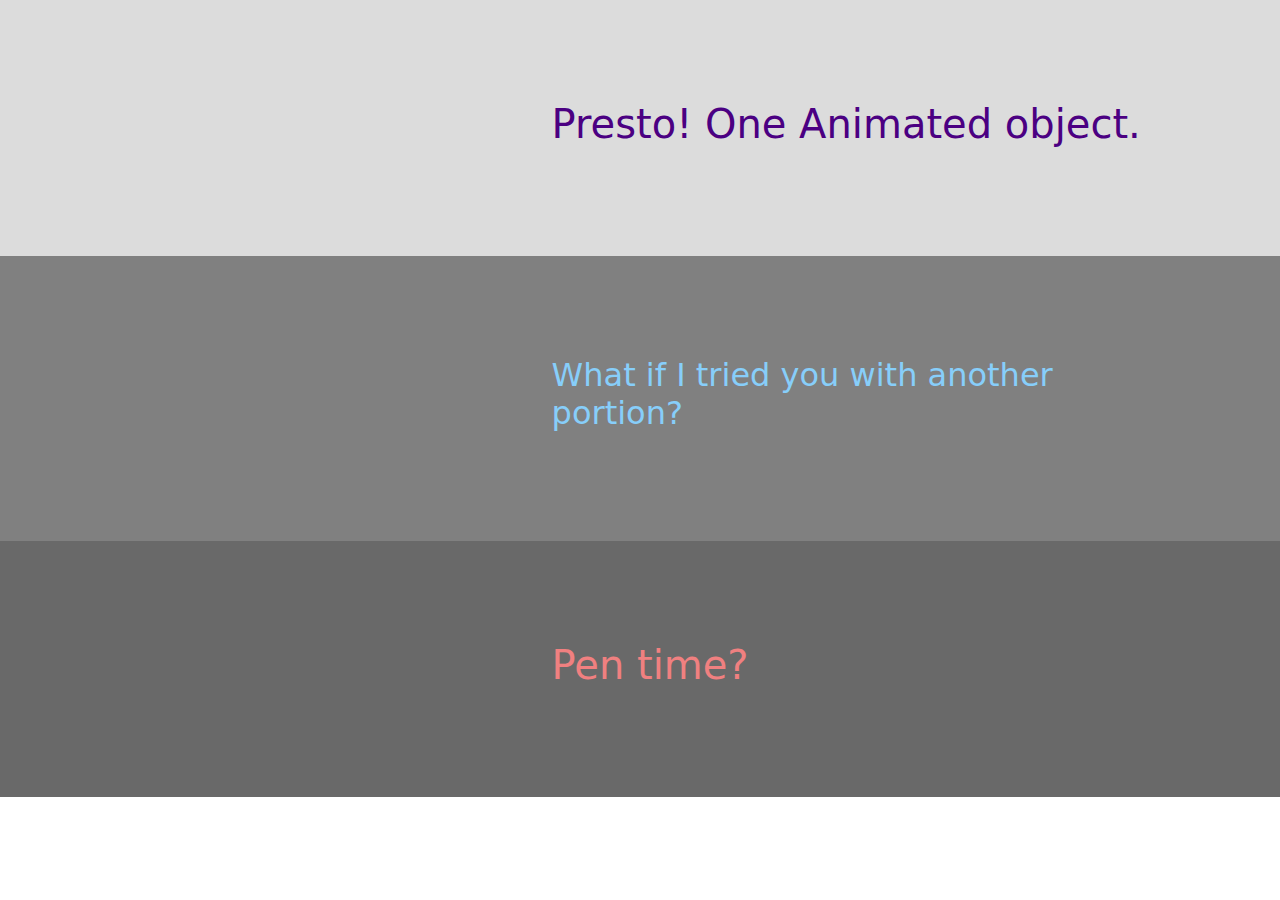
==== tool/animate-css-tinkering.html @ 52fcc5a3 "Quick Save" ====
<style>
.animate__rollOut {
  color: #F08080;
  padding: 100px;
  margin-left: 35%;
--animate-duration: 3s;
--animate-delay: 0.8s;
}
.animate__bounce {
  color: #4B0082;
  padding: 100px;
  margin-left: 35%;
  --animate-duration: 1s;
  --animate-delay: 0.8s;
}
.animate__jackInTheBox {
  color: #87CEFA;
  padding: 100px;
  margin-left: 35%;
  --animate-duration: 1s;
  --animate-delay: 0.8s;
  --animate-repeat: 4;
}
#one {
  background: #DCDCDC;
}
#two {
  background: #808080;
}
#three {
  background: #696969;
}
</style>
<head>
  <link rel="stylesheet" href="https://cdnjs.cloudflare.com/ajax/libs/animate.css/4.1.1/animate.min.css"/>
  <link href="https://cdn.jsdelivr.net/npm/bootstrap@5.3.3/dist/css/bootstrap.min.css" rel="stylesheet" integrity="sha384-QWTKZyjpPEjISv5WaRU9OFeRpok6YctnYmDr5pNlyT2bRjXh0JMhjY6hW+ALEwIH" crossorigin="anonymous">
</head>
<html>
  <body>
   <div class="container-fluid">
    <div class="row">
      <div class="container" id="one">
        <h1 class="animate__animated animate__bounce animate__infinite animate__faster" id="bounce">Presto! One Animated object.</h1>
      </div>
      <div class="container" id="two">
        <h2 class="animate__animated animate__jackInTheBox animate__slow animate__repeat-3" id="jack-box">What if I tried you with another portion?</h2>
      </div>
      <div class="container" id="three">
        <h1 class="animate__animated animate__rollOut animate__fast animate__infinite" id="Pulse-1">Pen time?</h1>
      </div>
    </div>
   </div>
  </body>
</html>
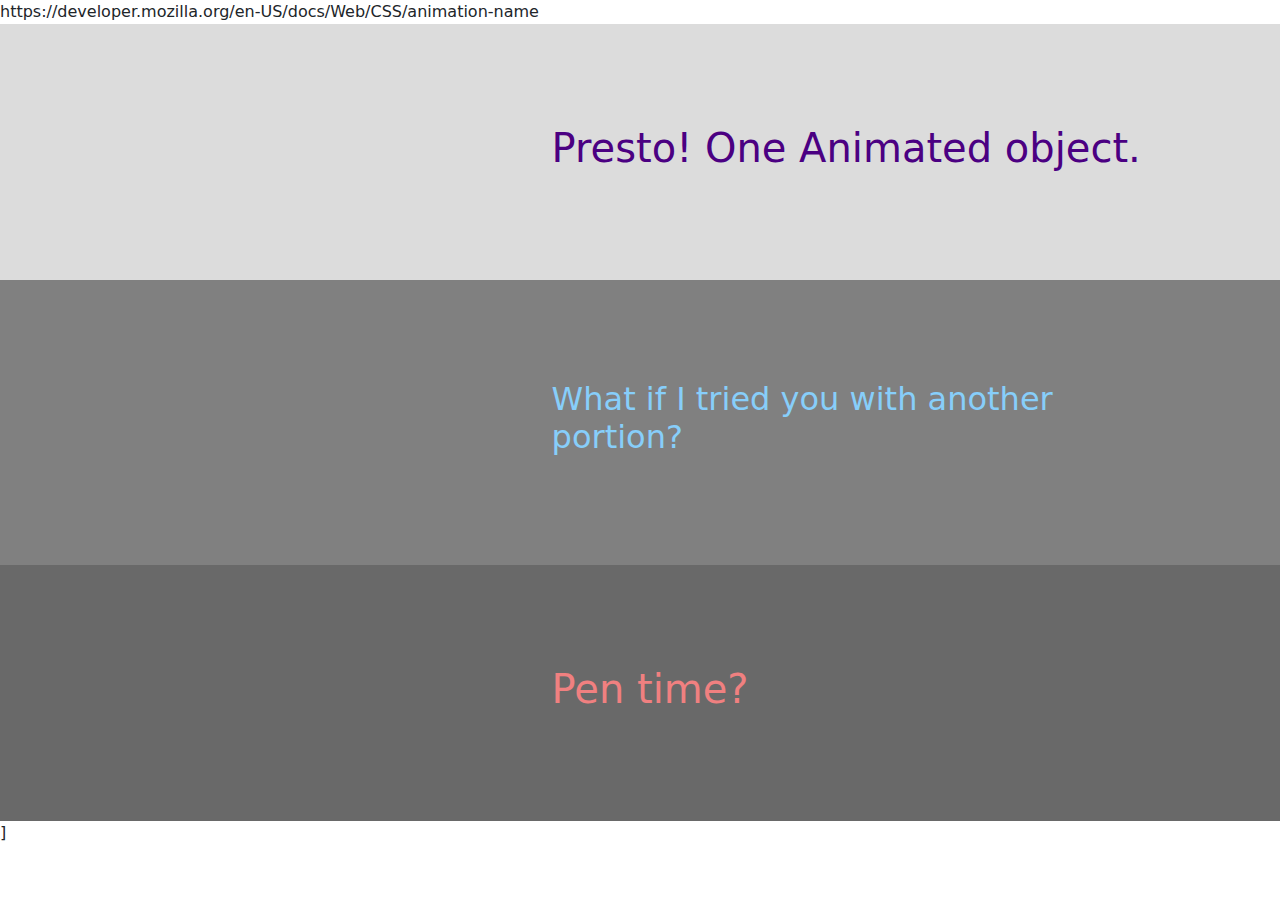
==== commit 5bc6822a: "Next Learning Log" ====
--- a/tool/animate-css-tinkering.html
+++ b/tool/animate-css-tinkering.html
@@ -1,3 +1,5 @@
+https://developer.mozilla.org/en-US/docs/Web/CSS/animation-name
+
 <style>
 .animate__rollOut {
   color: #F08080;
@@ -12,6 +14,7 @@
   margin-left: 35%;
   --animate-duration: 1s;
   --animate-delay: 0.8s;
+  animation-name: none;
 }
 .animate__jackInTheBox {
   color: #87CEFA;
@@ -29,6 +32,12 @@
 }
 #three {
   background: #696969;
+}
+
+@keyframes none{
+  0% {color:red;}
+  50% {color:green;}
+  100%{color:blue;}
 }
 </style>
 <head>
@@ -52,3 +61,5 @@
    </div>
   </body>
 </html>
+
+]
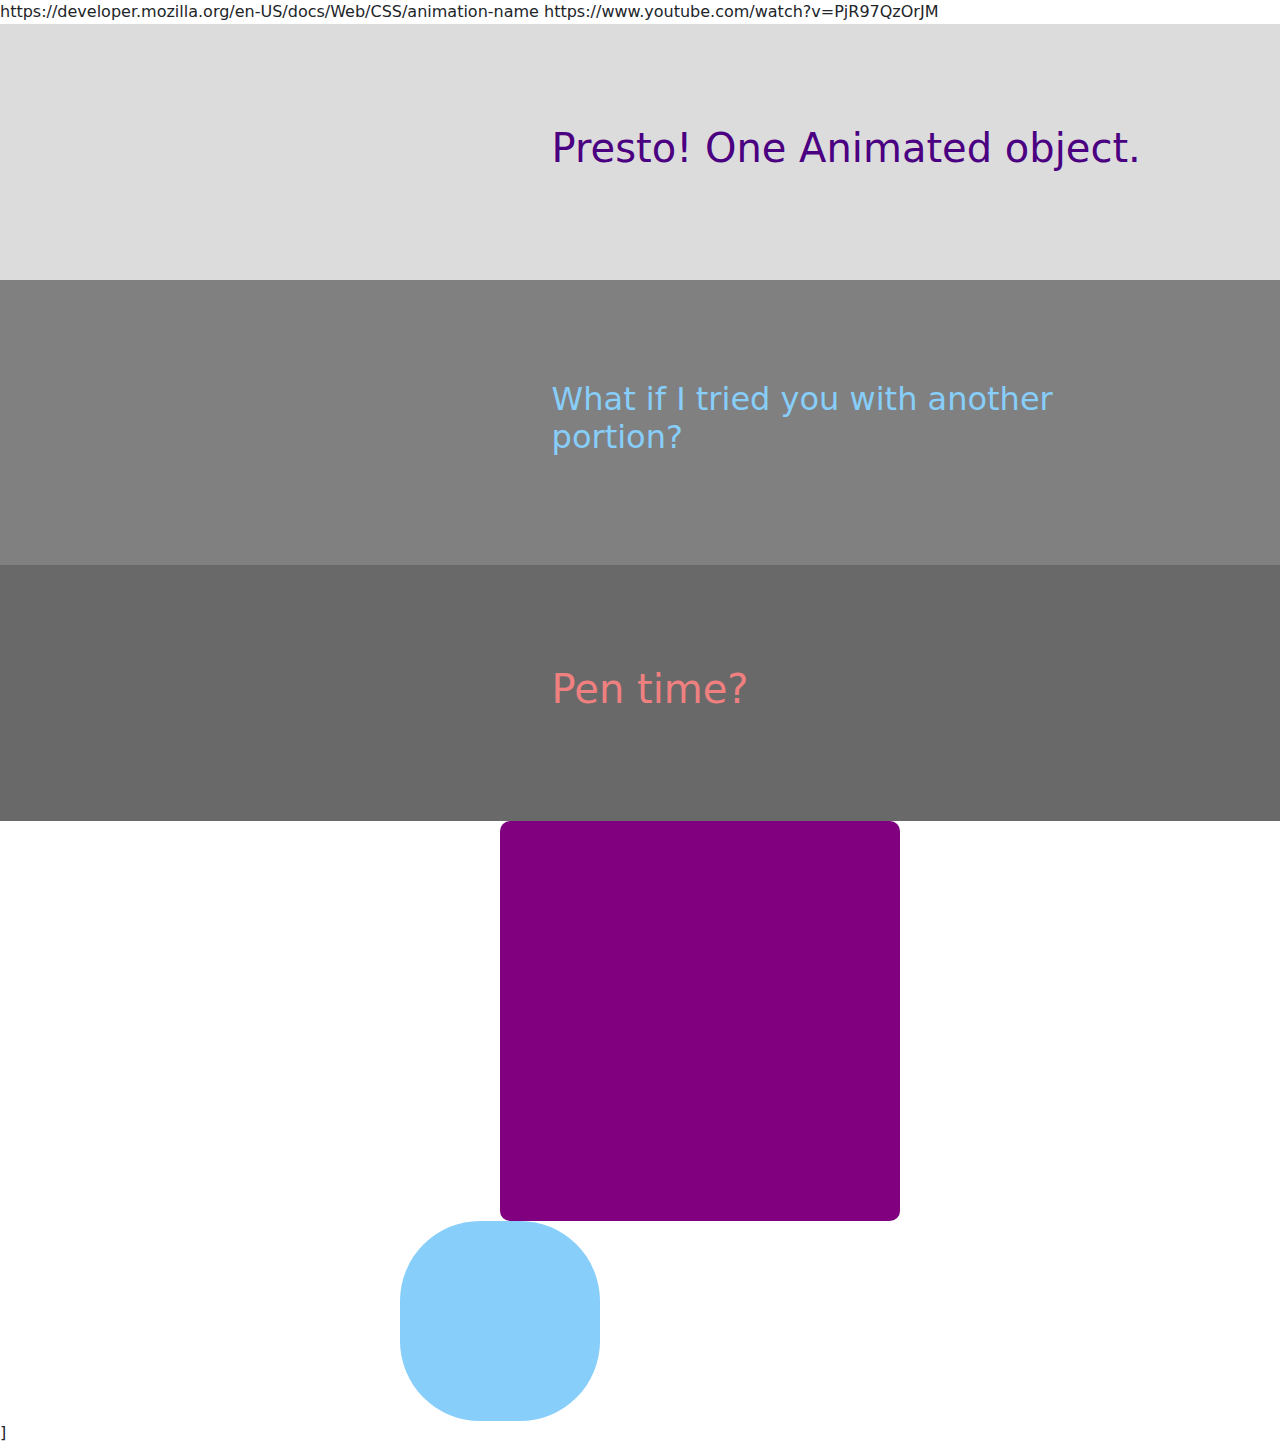
==== commit 0fea3e74: "Tuesday's Tinkering" ====
--- a/tool/animate-css-tinkering.html
+++ b/tool/animate-css-tinkering.html
@@ -1,4 +1,5 @@
 https://developer.mozilla.org/en-US/docs/Web/CSS/animation-name
+https://www.youtube.com/watch?v=PjR97QzOrJM 
 
 <style>
 .animate__rollOut {
@@ -34,10 +35,48 @@
   background: #696969;
 }
 
-@keyframes none{
-  0% {color:red;}
-  50% {color:green;}
-  100%{color:blue;}
+.rectangle {
+  background-color: purple;
+  width: 300px;
+  height: 100px;
+  margin-left: 500px;
+  padding: 200px;
+  border-radius: 10px;
+}
+
+.rectangle:hover {
+  background-color: #9932CC;
+  animation-name: rotate;
+  animation-duration: 2s;
+}
+
+@keyframes rotate {
+  0% {
+    transform: rotate(0);
+  }
+  100% {
+    transform: rotate(360deg);
+  }
+}
+
+.circle {
+  background-color: #87CEFA;
+  width: 200px;
+  height: 200px;
+  margin-left: 400px;
+  border-radius: 40%;
+}
+
+.circle:hover {
+  background-color: #ADD8E6;
+  animation-name: slide;
+  animation-duration: 0.8s;
+}
+
+@keyframes slide {
+  from{ transform: translateX(0);}
+
+  to{ transform: translateX(1000px);}
 }
 </style>
 <head>
@@ -59,6 +98,8 @@
       </div>
     </div>
    </div>
+   <div class="rectangle animate__animated animate__tada"></div>
+   <div class="circle"></div>
   </body>
 </html>
 
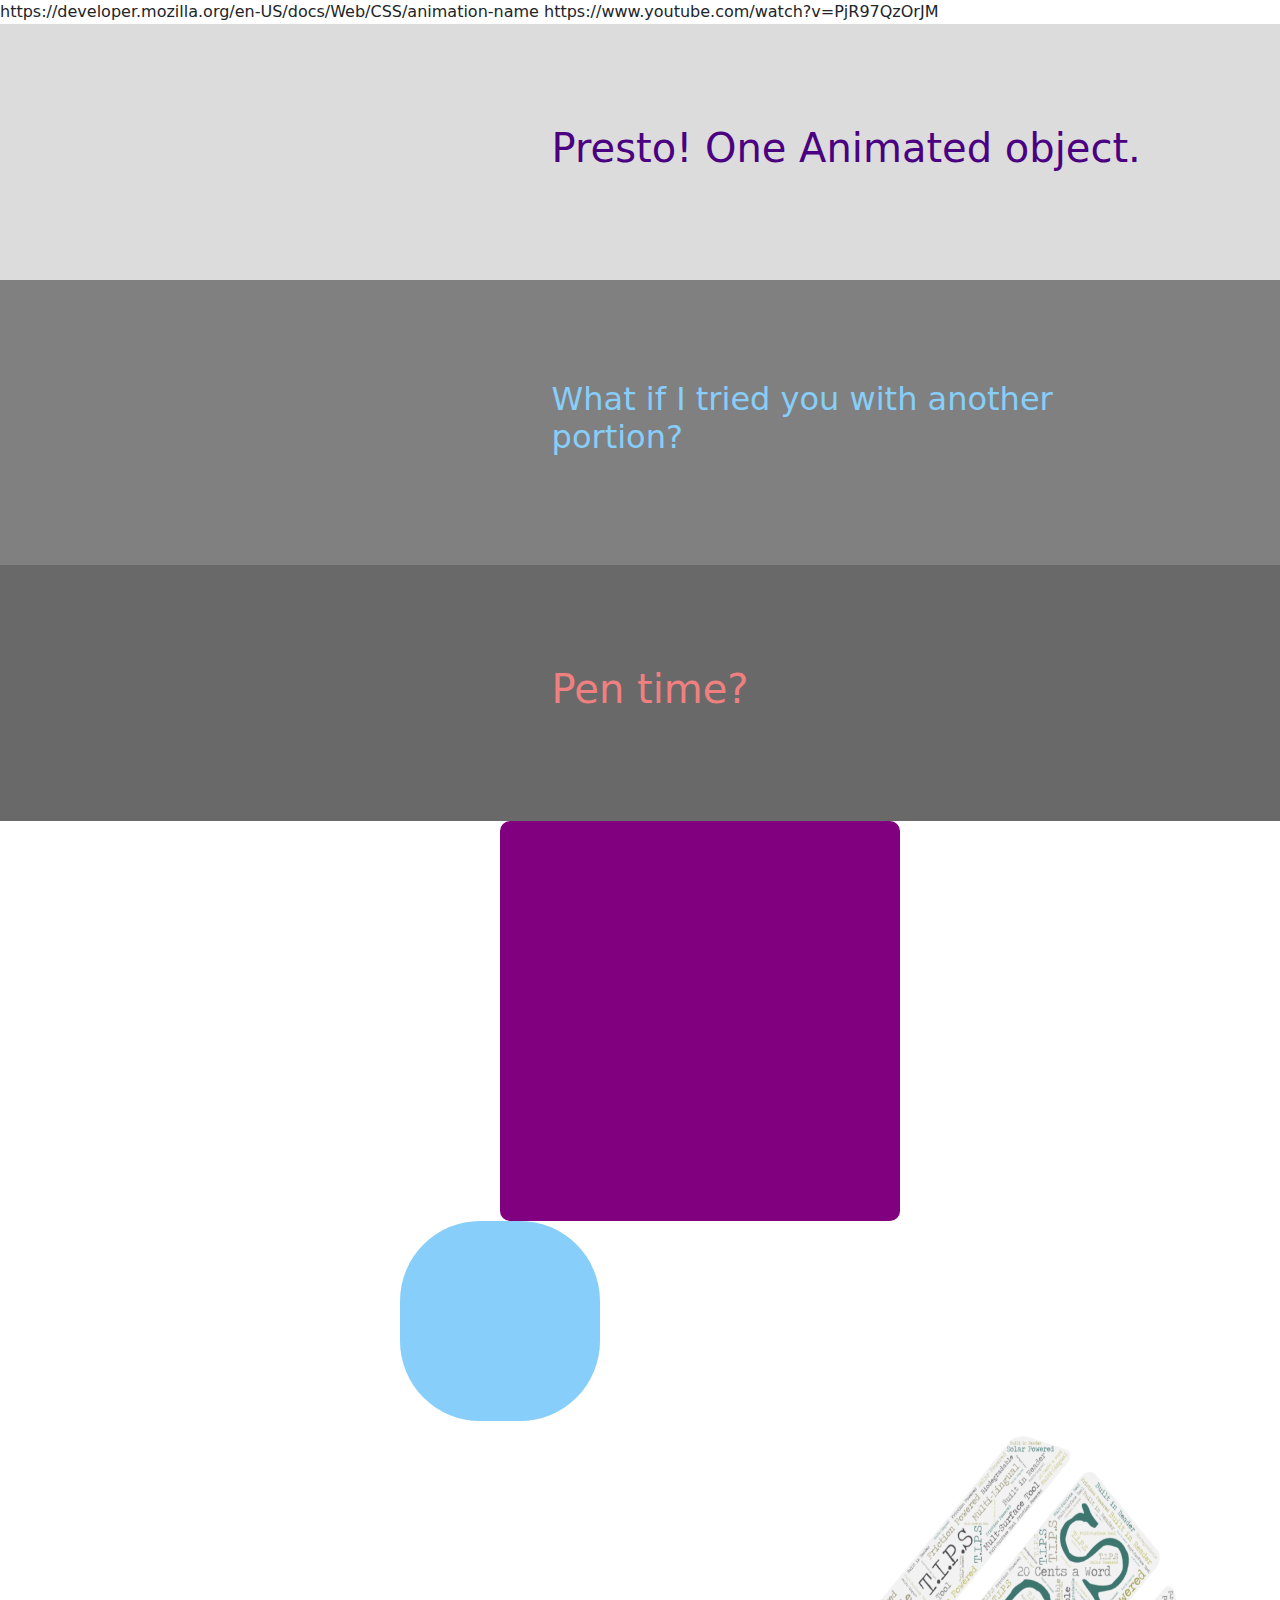
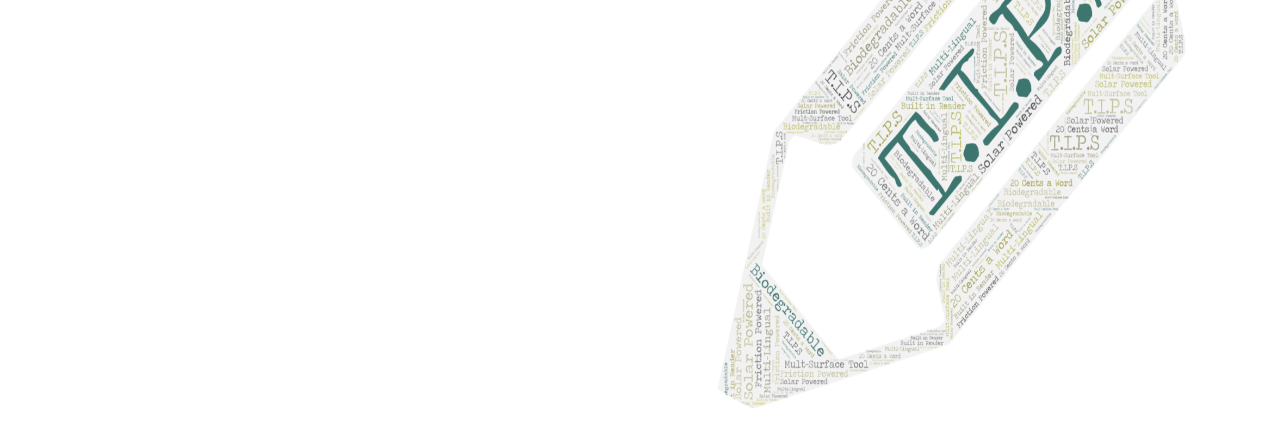
==== commit 0c4df3eb: "Word Cloud" ====
--- a/tool/animate-css-tinkering.html
+++ b/tool/animate-css-tinkering.html
@@ -1,5 +1,5 @@
 https://developer.mozilla.org/en-US/docs/Web/CSS/animation-name
-https://www.youtube.com/watch?v=PjR97QzOrJM 
+https://www.youtube.com/watch?v=PjR97QzOrJM
 
 <style>
 .animate__rollOut {
@@ -34,7 +34,7 @@
 #three {
   background: #696969;
 }
-
+<!--
 .rectangle {
   background-color: purple;
   width: 300px;
@@ -78,6 +78,30 @@
 
   to{ transform: translateX(1000px);}
 }
+-->
+.pencil {
+  margin-left: 50%;
+  border-radius: 30%;
+  width: 600px;
+  height: 600px;
+}
+
+.pencil:hover {
+  animation-name: rotate;
+  animation-duration: 0.6s;
+}
+
+@keyframes rotate {
+  0% {
+     transform: rotate(0);
+  }
+
+  100% {
+       transform: rotate(360deg);
+  }
+}
+
+
 </style>
 <head>
   <link rel="stylesheet" href="https://cdnjs.cloudflare.com/ajax/libs/animate.css/4.1.1/animate.min.css"/>
@@ -100,7 +124,8 @@
    </div>
    <div class="rectangle animate__animated animate__tada"></div>
    <div class="circle"></div>
+   <img class="pencil" src="word-art-tips.png"></img>
   </body>
 </html>
 
-]
+
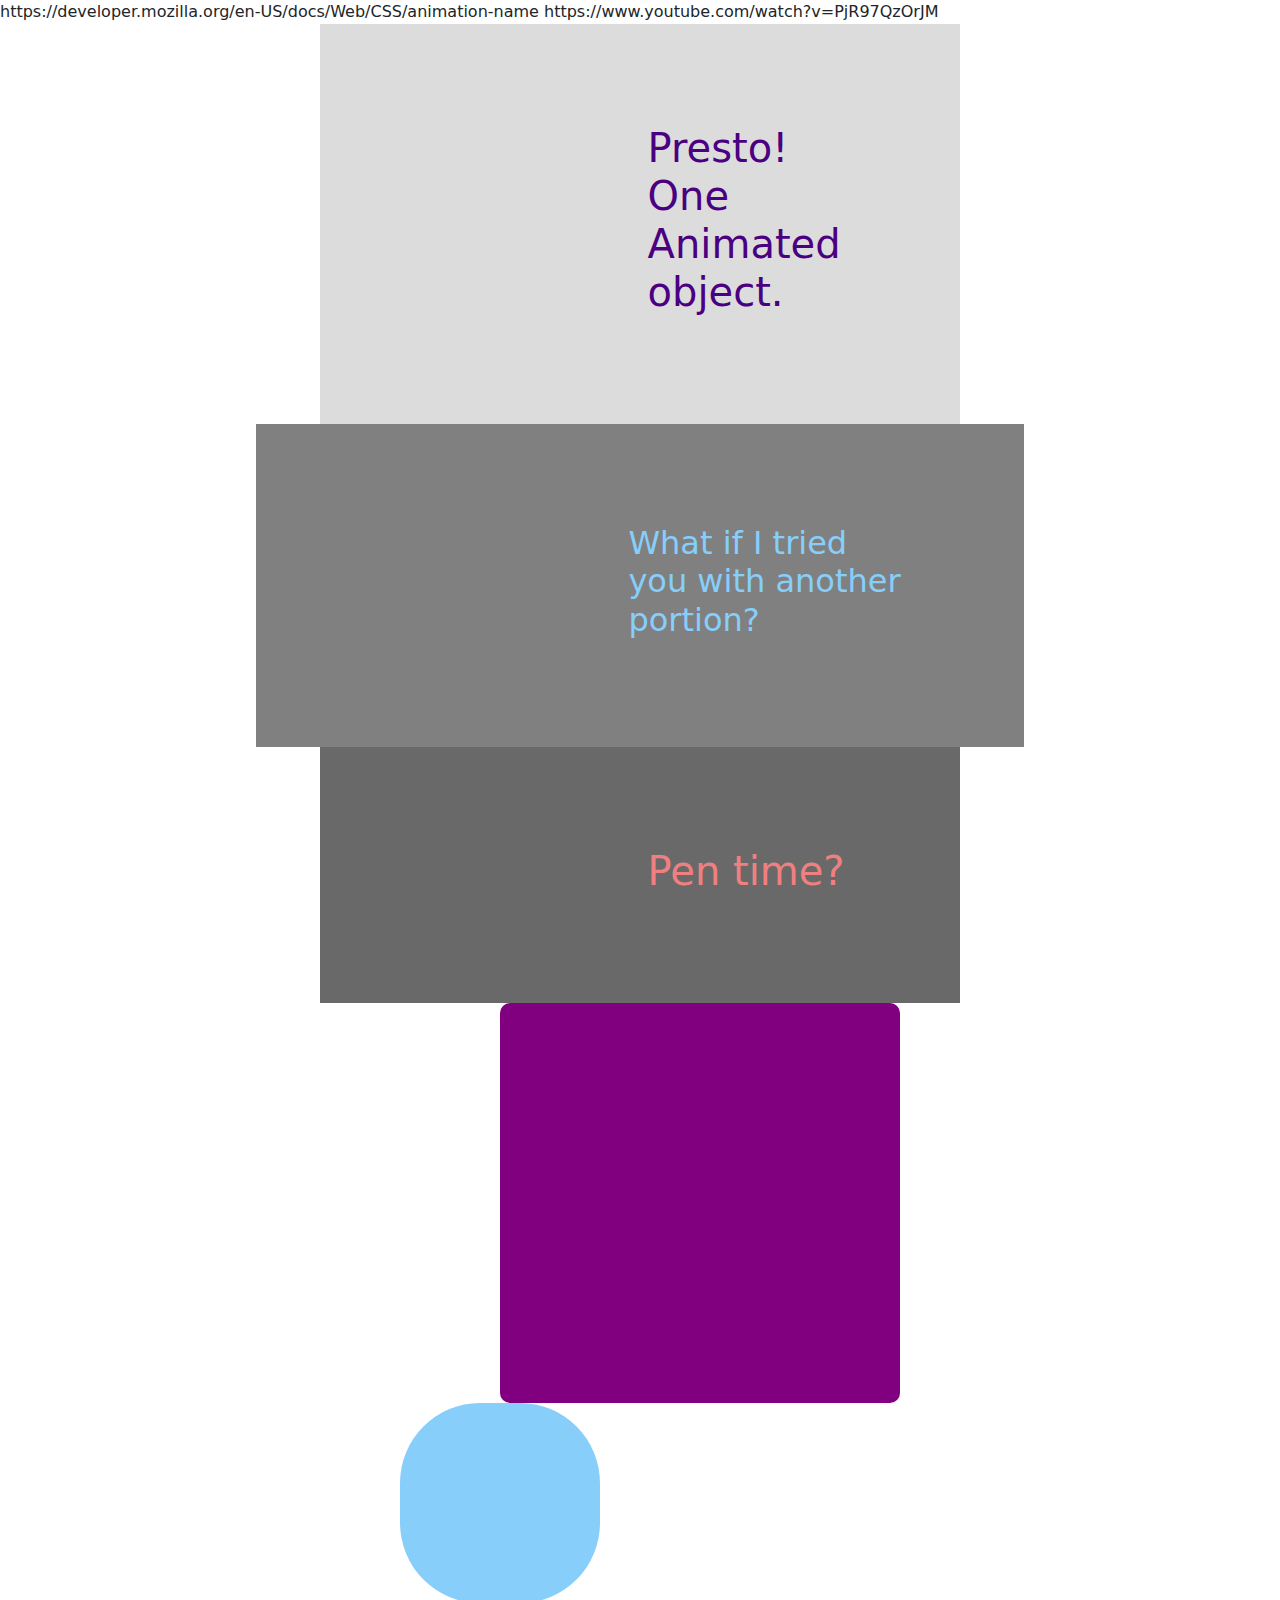
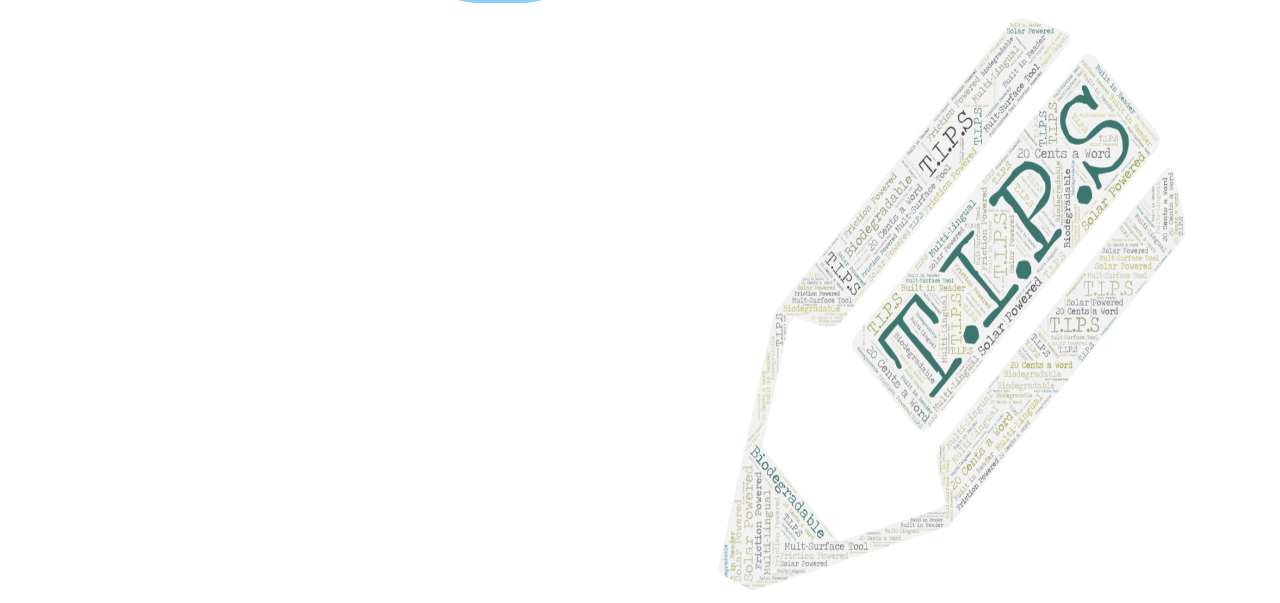
==== commit 9cca6b72: "Making 'Greyed' Backgrounds Neater" ====
--- a/tool/animate-css-tinkering.html
+++ b/tool/animate-css-tinkering.html
@@ -21,18 +21,24 @@
   color: #87CEFA;
   padding: 100px;
   margin-left: 35%;
-  --animate-duration: 1s;
+  --animate-duration: 3s;
   --animate-delay: 0.8s;
   --animate-repeat: 4;
 }
 #one {
   background: #DCDCDC;
+  width: 50%;
+  height: 50%;
 }
 #two {
   background: #808080;
+  width: 60%;
+  height: 50%;
 }
 #three {
   background: #696969;
+  width: 50%;
+  height: 50%;
 }
 <!--
 .rectangle {
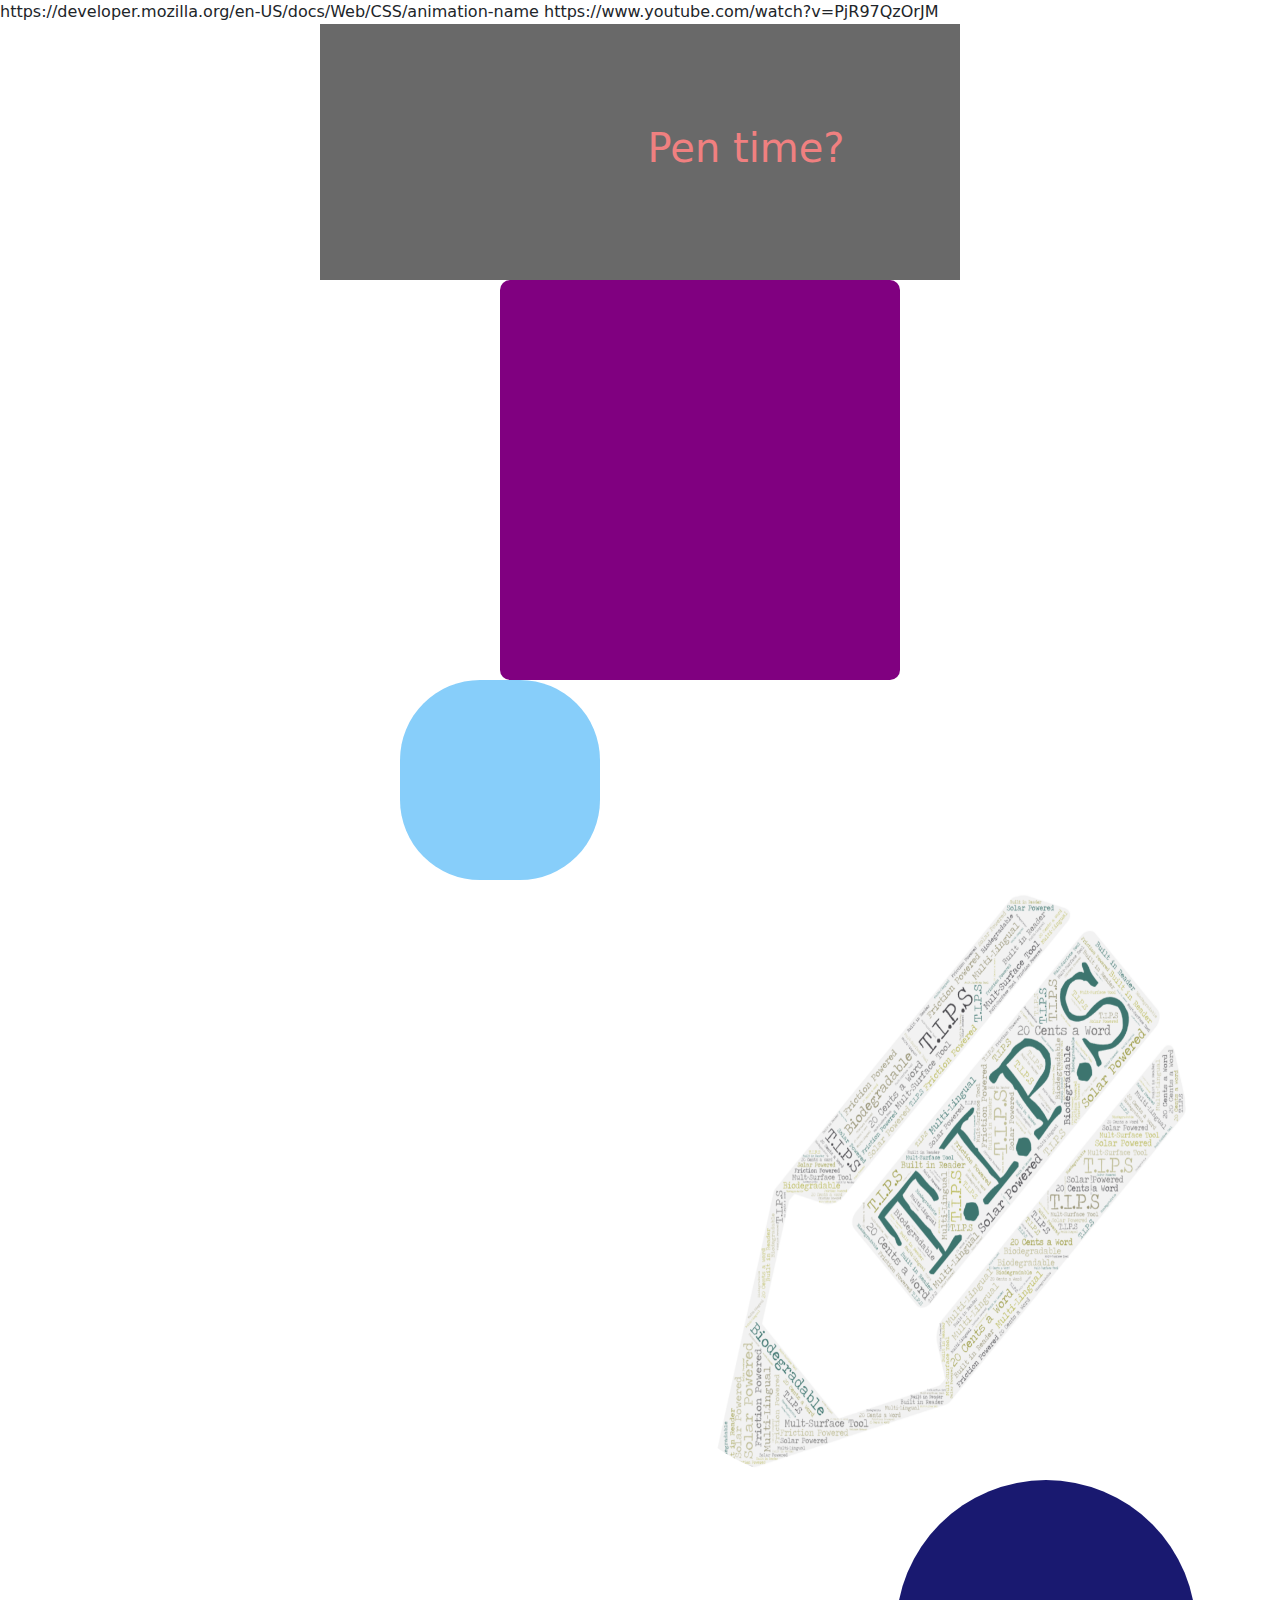
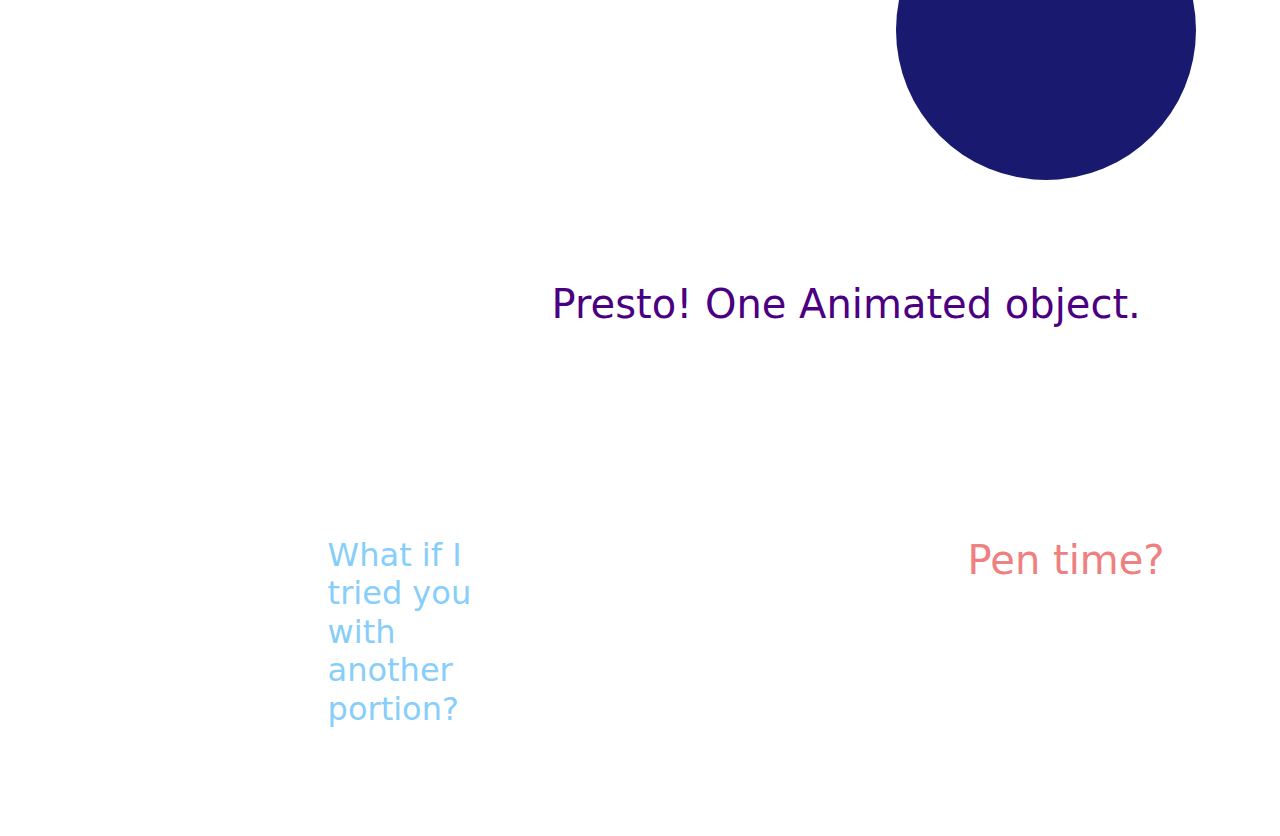
==== commit 558b1021: "Fixed Work" ====
--- a/tool/animate-css-tinkering.html
+++ b/tool/animate-css-tinkering.html
@@ -54,6 +54,7 @@
   background-color: #9932CC;
   animation-name: rotate;
   animation-duration: 2s;
+  animation-direction: alternate;
 }
 
 @keyframes rotate {
@@ -77,6 +78,8 @@
   background-color: #ADD8E6;
   animation-name: slide;
   animation-duration: 0.8s;
+  animation-iteration-count: infinite;
+  animation-duration: alternate;
 }
 
 @keyframes slide {
@@ -94,7 +97,7 @@
 
 .pencil:hover {
   animation-name: rotate;
-  animation-duration: 0.6s;
+  animation-duration: 1s;
 }
 
 @keyframes rotate {
@@ -103,11 +106,30 @@
   }
 
   100% {
-       transform: rotate(360deg);
+       transform: rotate(720deg);
   }
 }
 
+.even-circular {
+  background-color: #191970;
+  border-radius: 55%;
+  width: 300px;
+  height: 300px;;
+  margin-left: 70%;
+}
 
+.even-circular:hover {
+background-color: #483D8B;
+animation-name: grow-shrink;
+animation-duration: 0.5s;
+animation-iteration-count: infinite;
+
+}
+
+@keyframes grow-shrink {
+  0%, 50%, 100% {scale: 100%}
+  25%, 75% {scale: 200%}
+}
 </style>
 <head>
   <link rel="stylesheet" href="https://cdnjs.cloudflare.com/ajax/libs/animate.css/4.1.1/animate.min.css"/>
@@ -117,20 +139,33 @@
   <body>
    <div class="container-fluid">
     <div class="row">
-      <div class="container" id="one">
-        <h1 class="animate__animated animate__bounce animate__infinite animate__faster" id="bounce">Presto! One Animated object.</h1>
-      </div>
-      <div class="container" id="two">
-        <h2 class="animate__animated animate__jackInTheBox animate__slow animate__repeat-3" id="jack-box">What if I tried you with another portion?</h2>
-      </div>
+
       <div class="container" id="three">
         <h1 class="animate__animated animate__rollOut animate__fast animate__infinite" id="Pulse-1">Pen time?</h1>
       </div>
     </div>
    </div>
-   <div class="rectangle animate__animated animate__tada"></div>
+   <div class="rectangle animate__animated animate__tada animate__faster"></div>
    <div class="circle"></div>
-   <img class="pencil" src="word-art-tips.png"></img>
+   <img class="pencil animate__animated animate__tada" src="word-art-tips.png" alt="tips-design"></img>
+   <div class="even-circular"></div>
+   <body>
+    </div>
+    <div class="container-fluid">
+     <div class="row">
+      <div class="container"
+        <div class="col-md-6 one">
+          <h1 class="animate__animated animate__bounce animate__infinite animate__faster" id="bounce">Presto! One Animated object.</h1>
+        </div>
+       <div class="col-sm-6 col-md two">
+        <h2 class="animate__animated animate__jackInTheBox animate__slow animate__repeat-3" id="jack-box">What if I tried you with another portion?</h2>
+       </div>
+       <div class="col-sm-6 col-md three">
+        <h1 class="animate__animated animate__rollOut animate__fast animate__infinite" id="Pulse-1">Pen time?</h1>
+       </div>
+      </div>
+     </div>
+    </div>
   </body>
 </html>
 
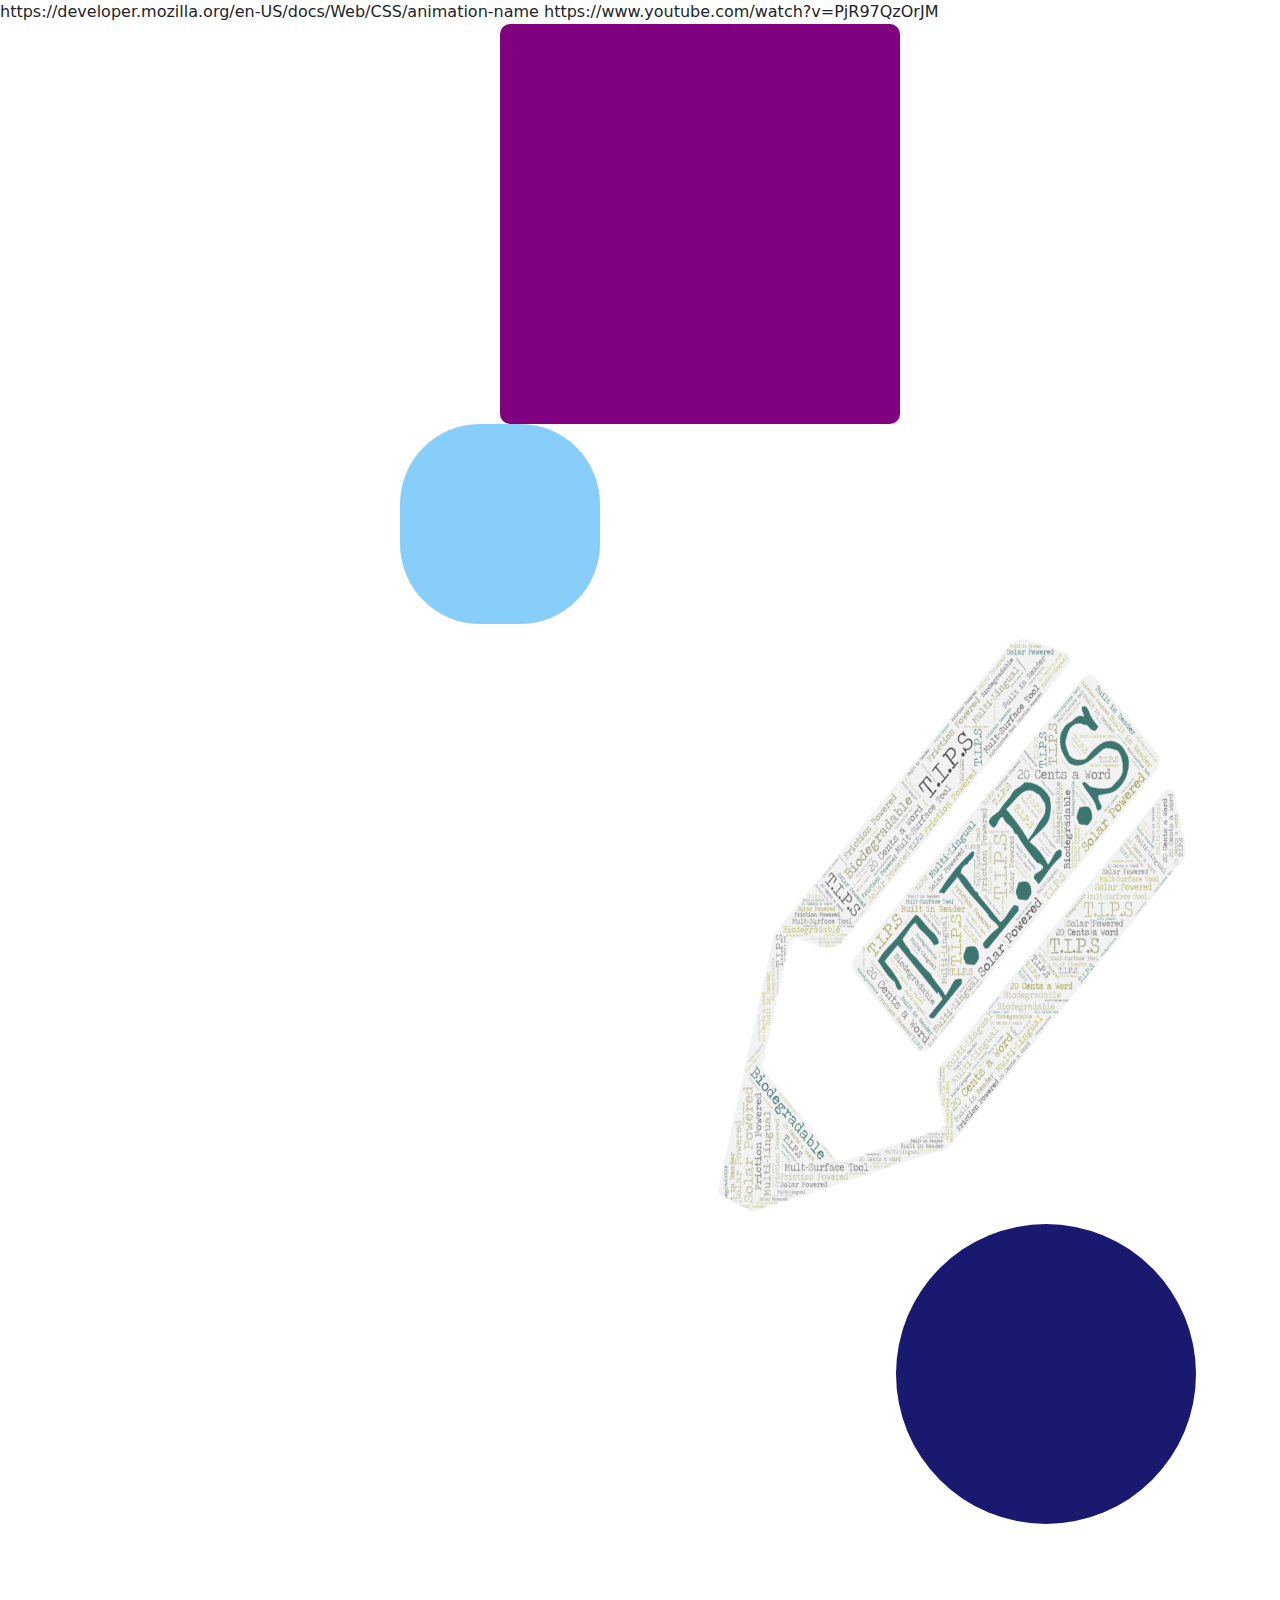
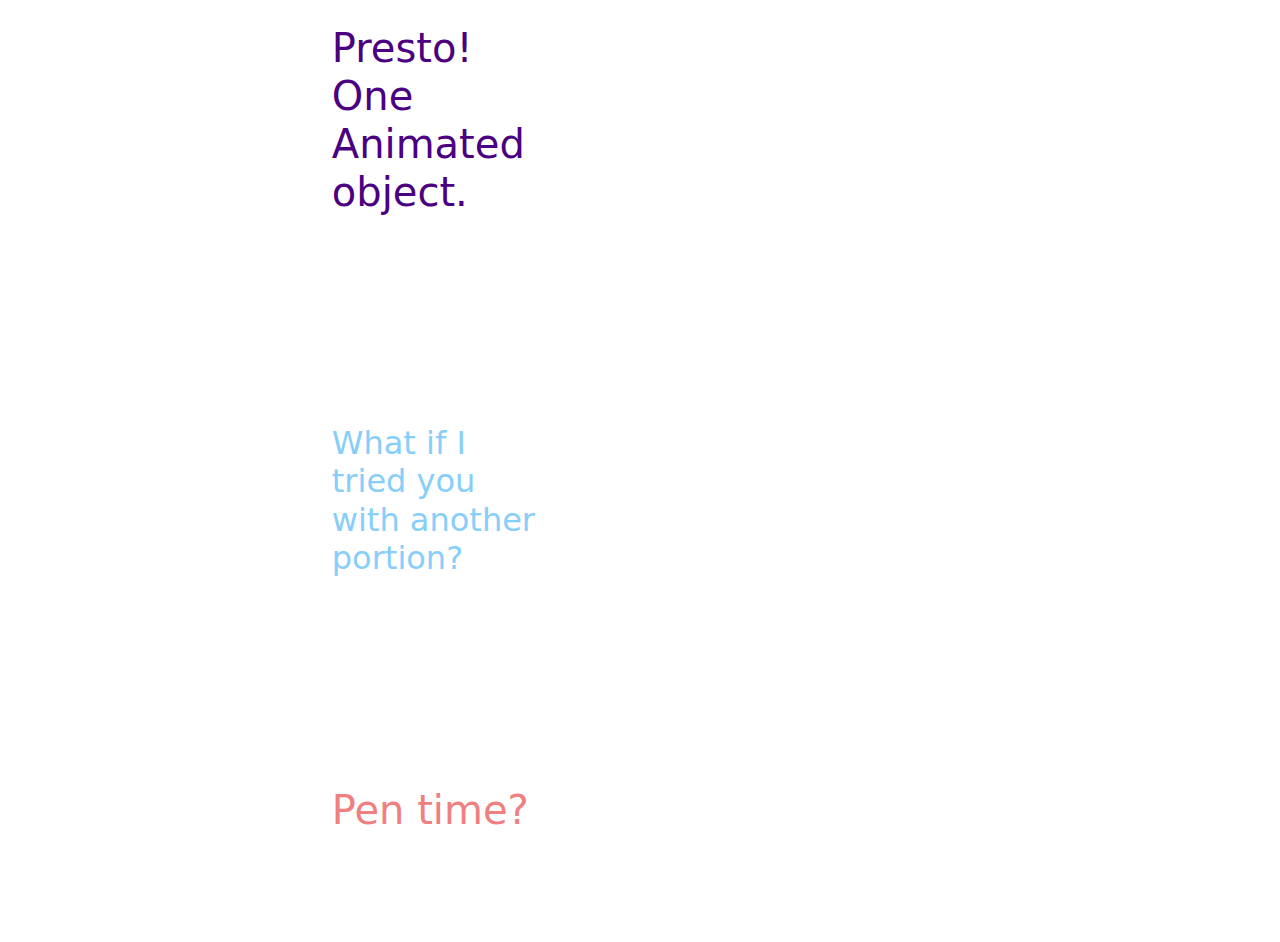
==== commit bfc91eeb: "The Movement of TIPS" ====
--- a/tool/animate-css-tinkering.html
+++ b/tool/animate-css-tinkering.html
@@ -137,23 +137,15 @@
 </head>
 <html>
   <body>
-   <div class="container-fluid">
-    <div class="row">
-
-      <div class="container" id="three">
-        <h1 class="animate__animated animate__rollOut animate__fast animate__infinite" id="Pulse-1">Pen time?</h1>
-      </div>
-    </div>
-   </div>
    <div class="rectangle animate__animated animate__tada animate__faster"></div>
    <div class="circle"></div>
-   <img class="pencil animate__animated animate__tada" src="word-art-tips.png" alt="tips-design"></img>
+   <img class="pencil animate__animated animate__tada" src="../images/word-art-tips.png" alt="tips-design"></img>
    <div class="even-circular"></div>
    <body>
     </div>
     <div class="container-fluid">
      <div class="row">
-      <div class="container"
+      <div class="container">
         <div class="col-md-6 one">
           <h1 class="animate__animated animate__bounce animate__infinite animate__faster" id="bounce">Presto! One Animated object.</h1>
         </div>
@@ -166,6 +158,7 @@
       </div>
      </div>
     </div>
+  </div>
   </body>
 </html>
 
